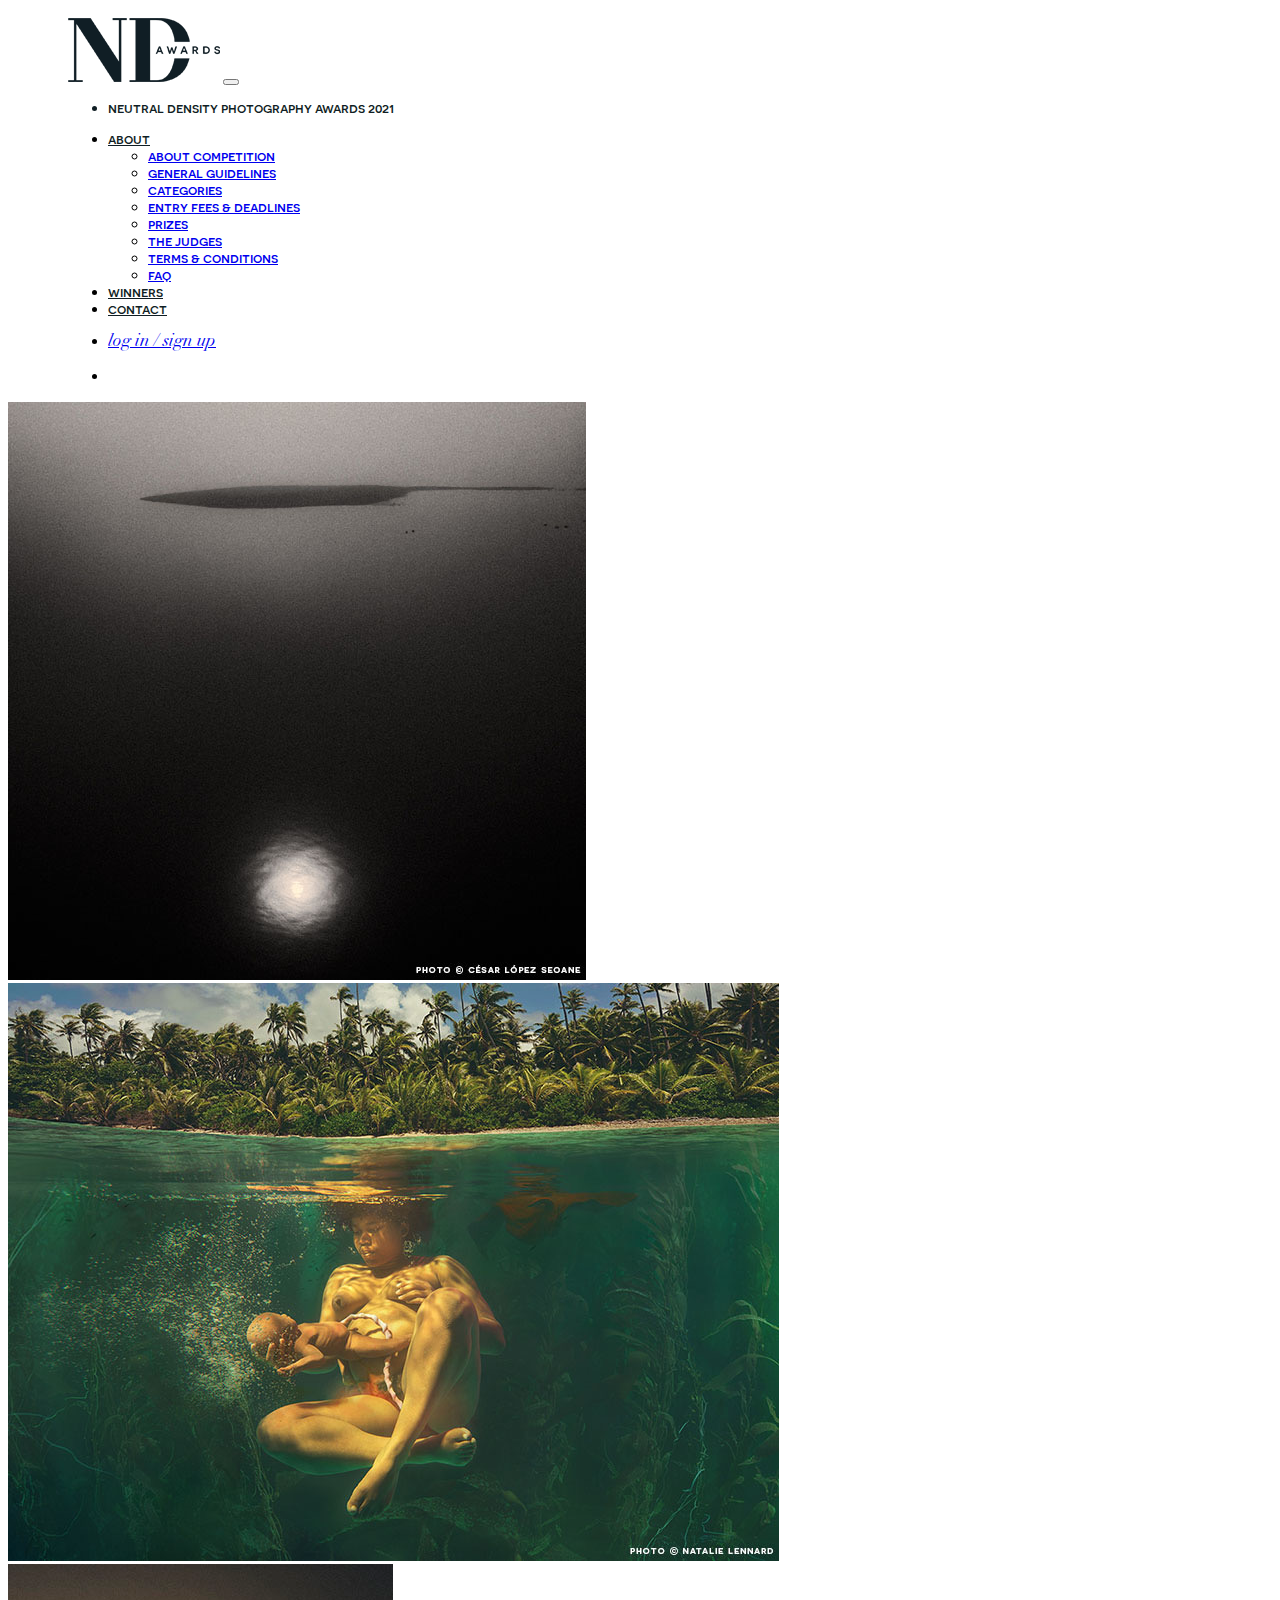
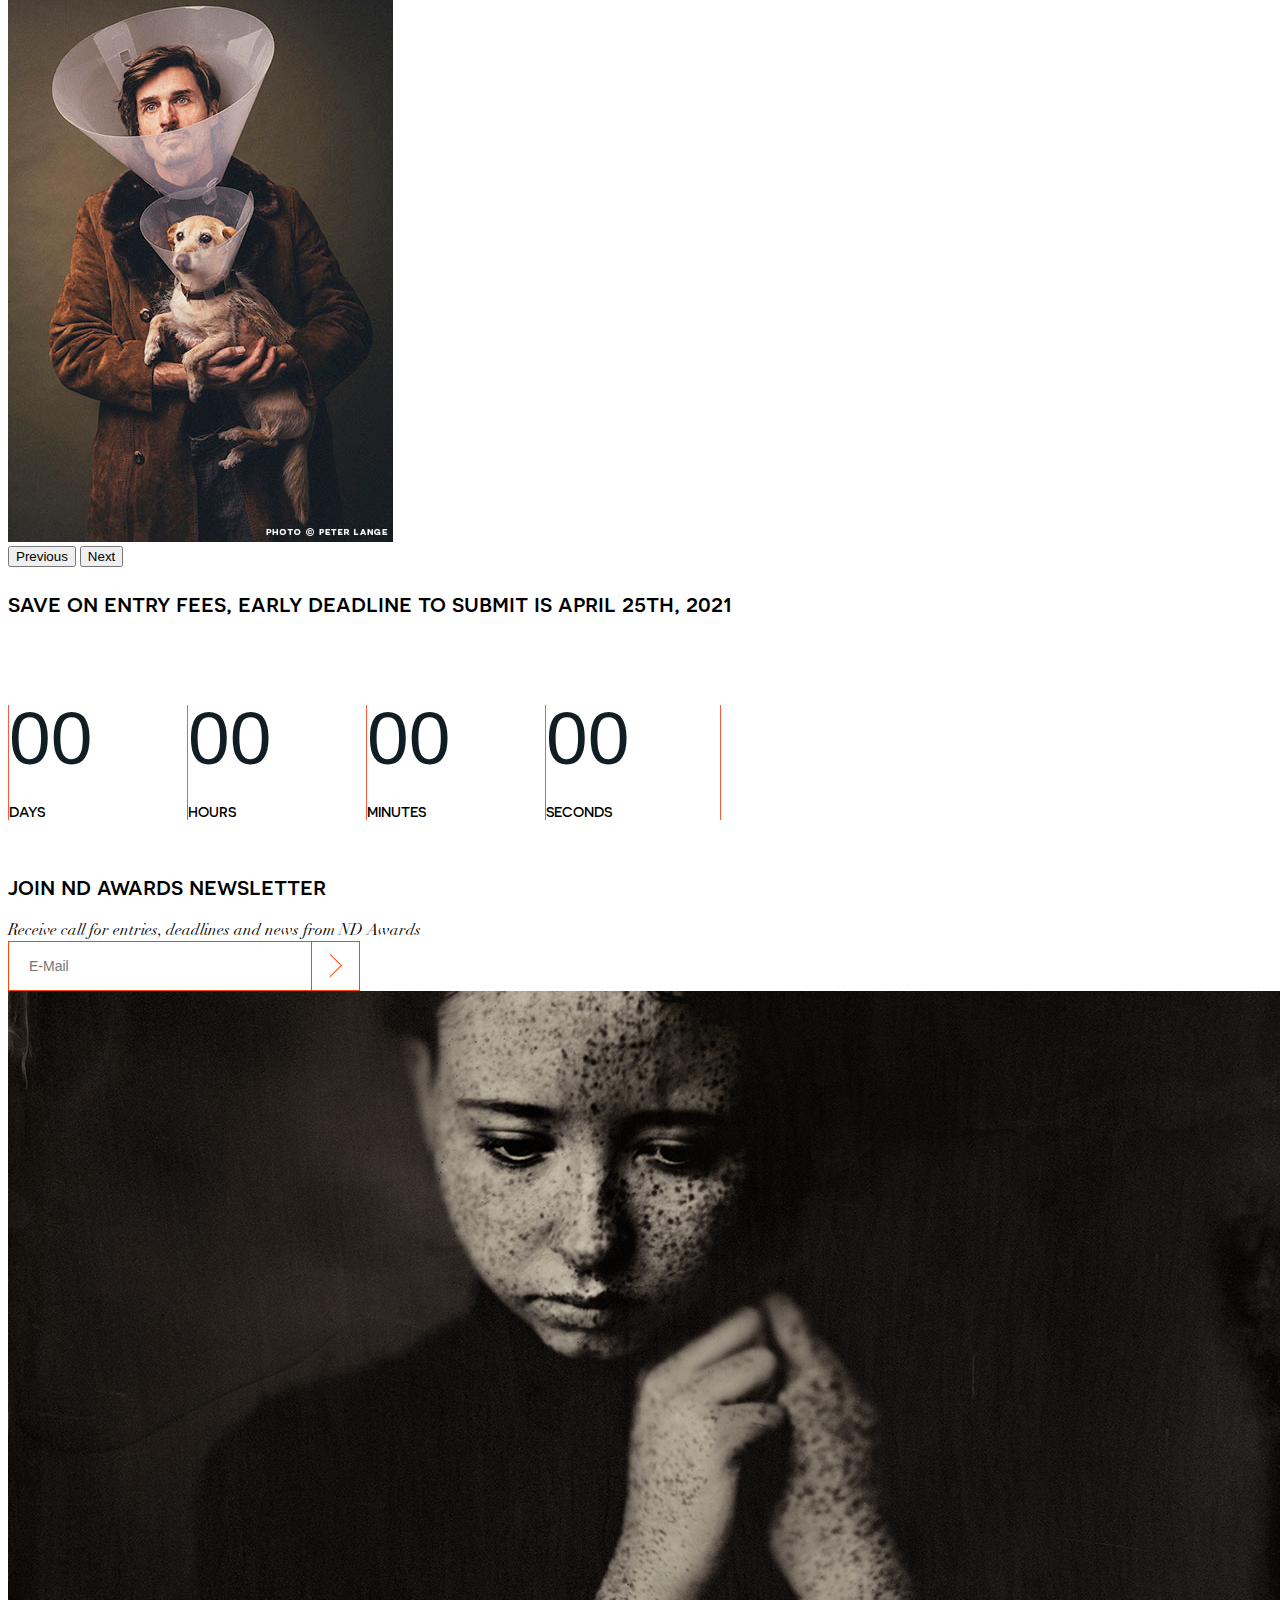
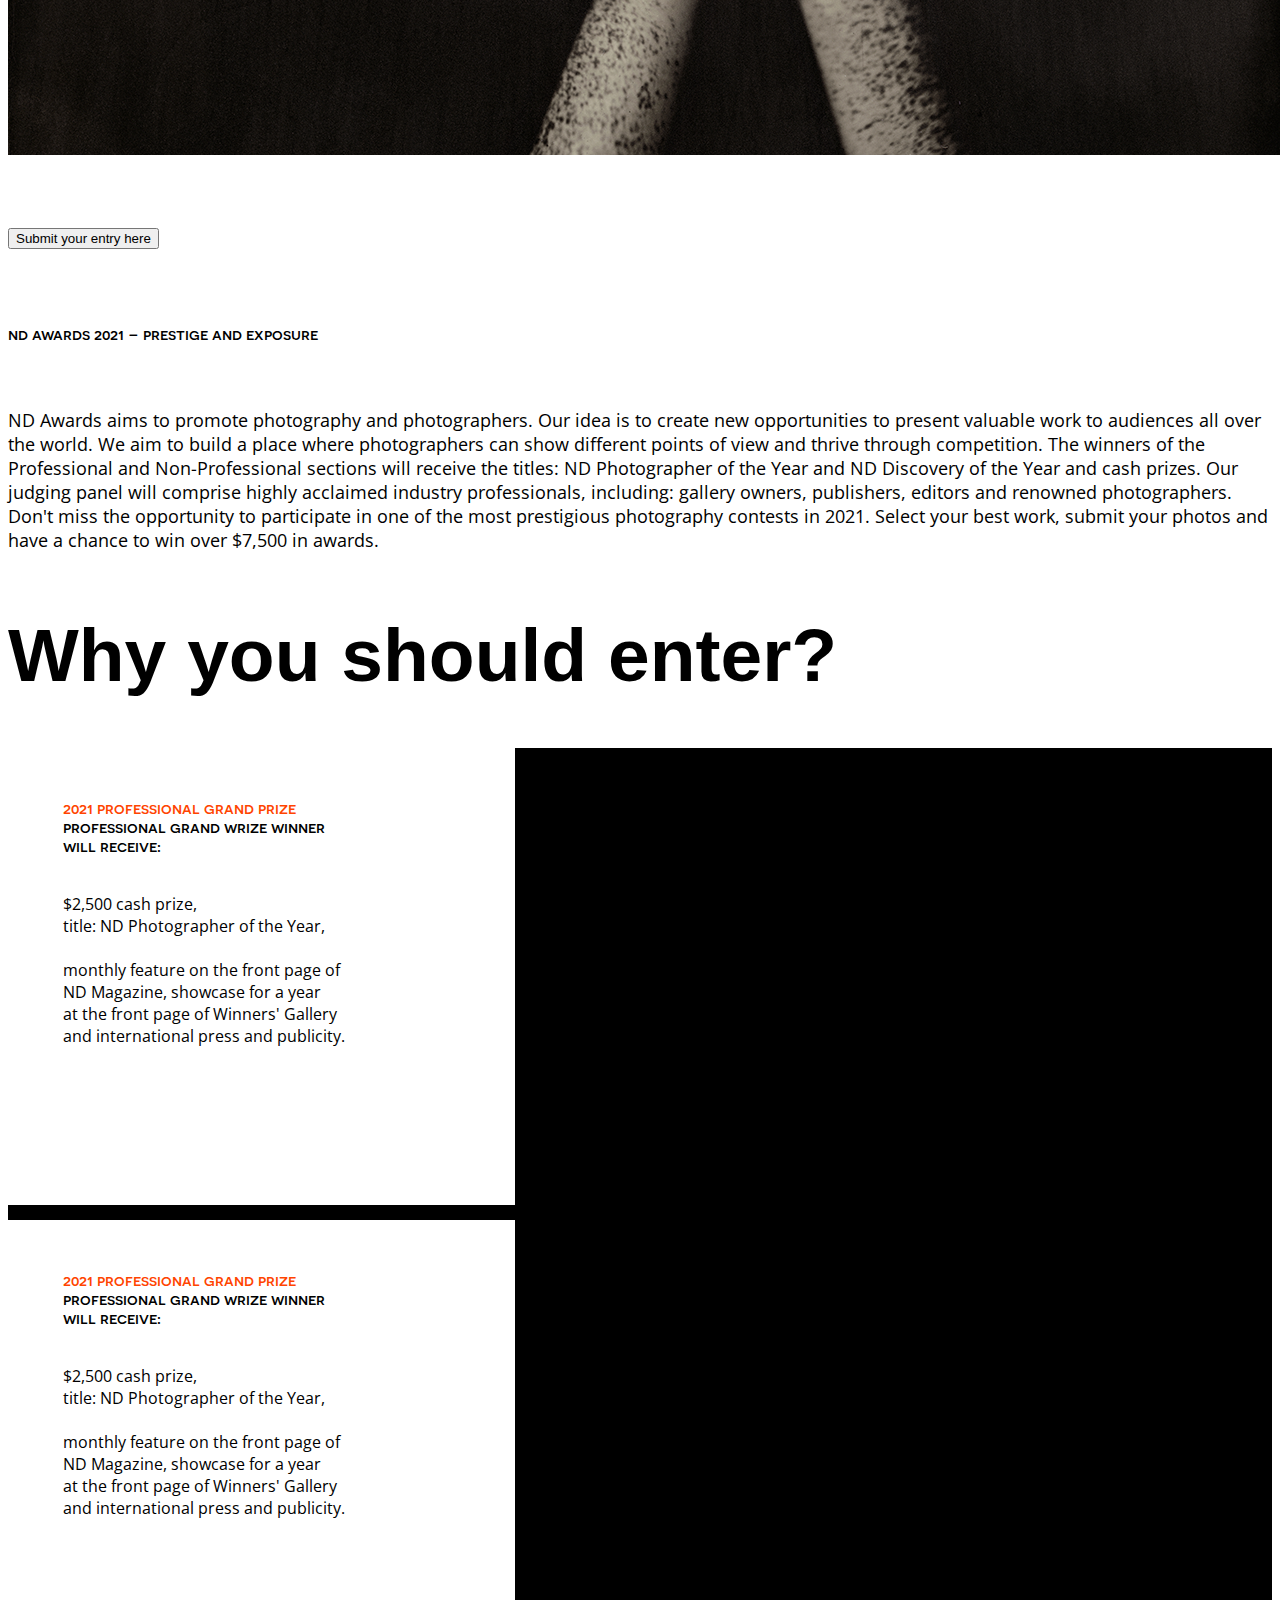
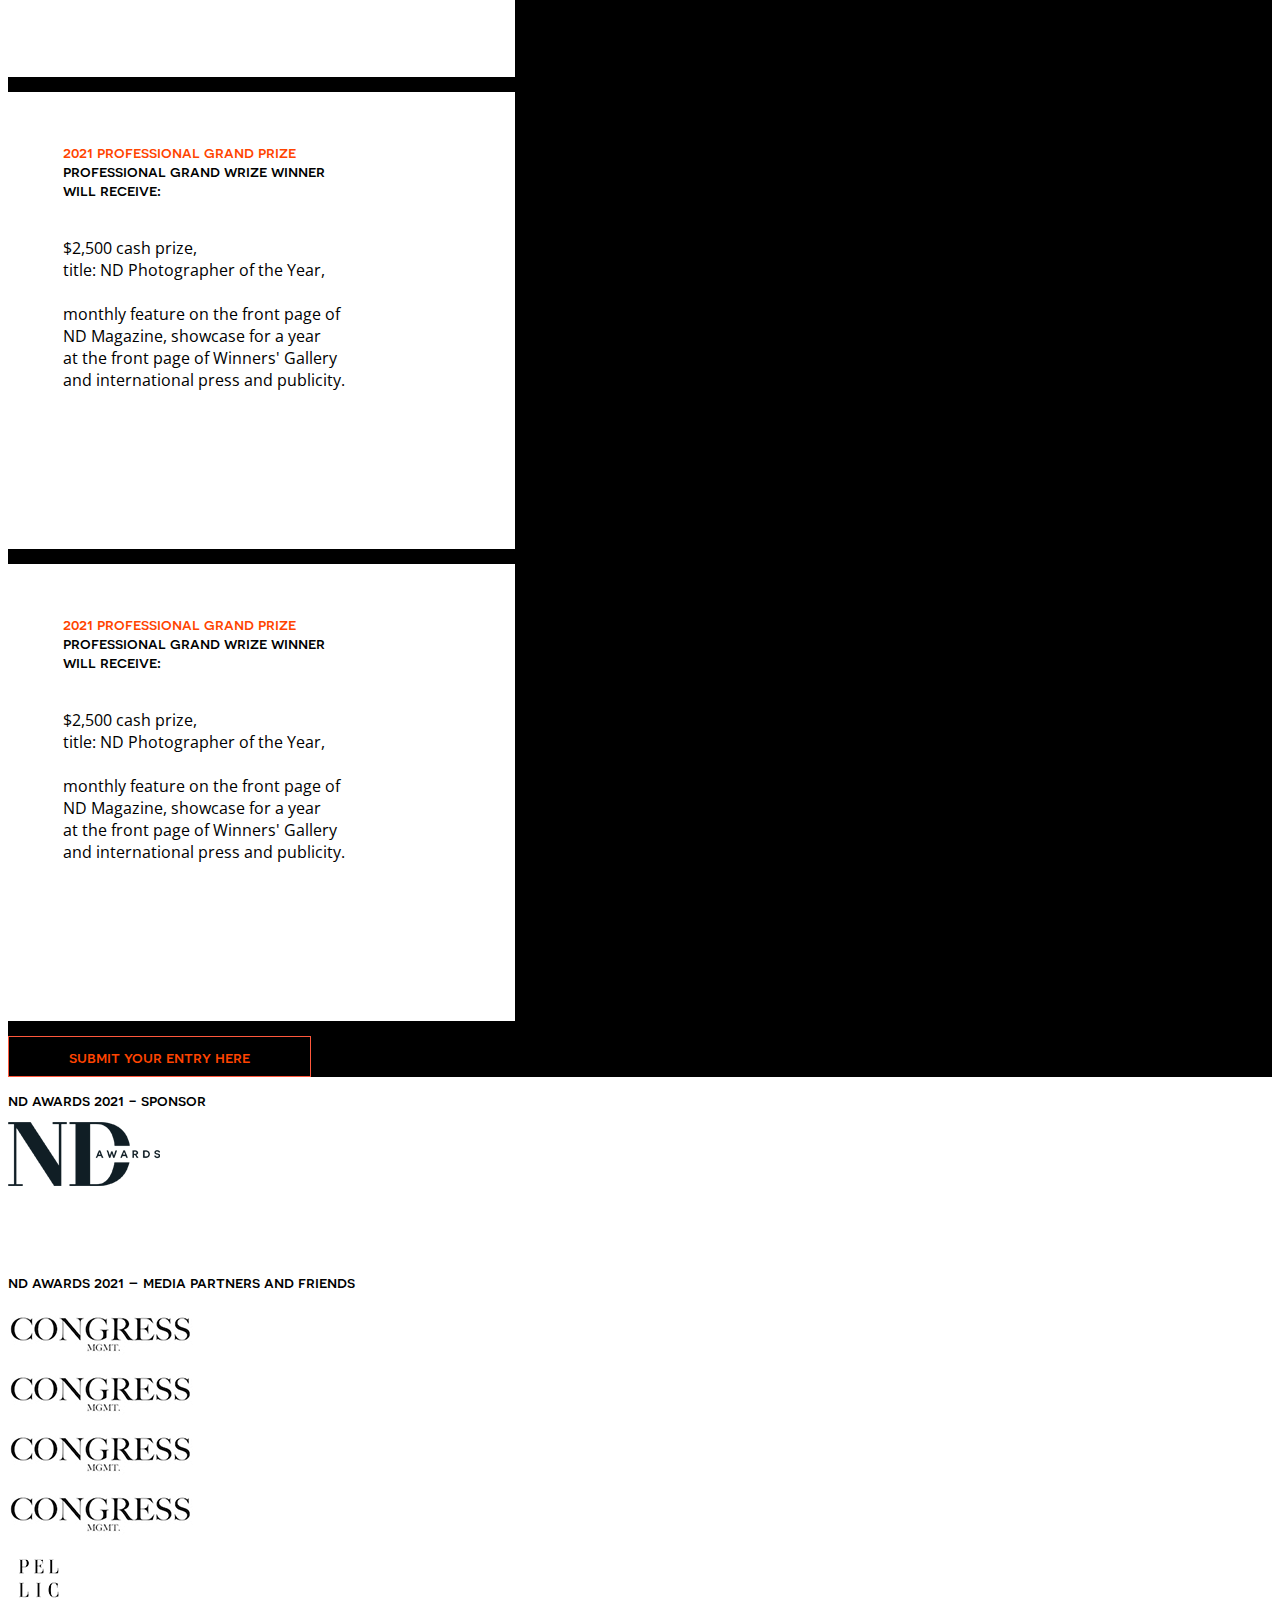
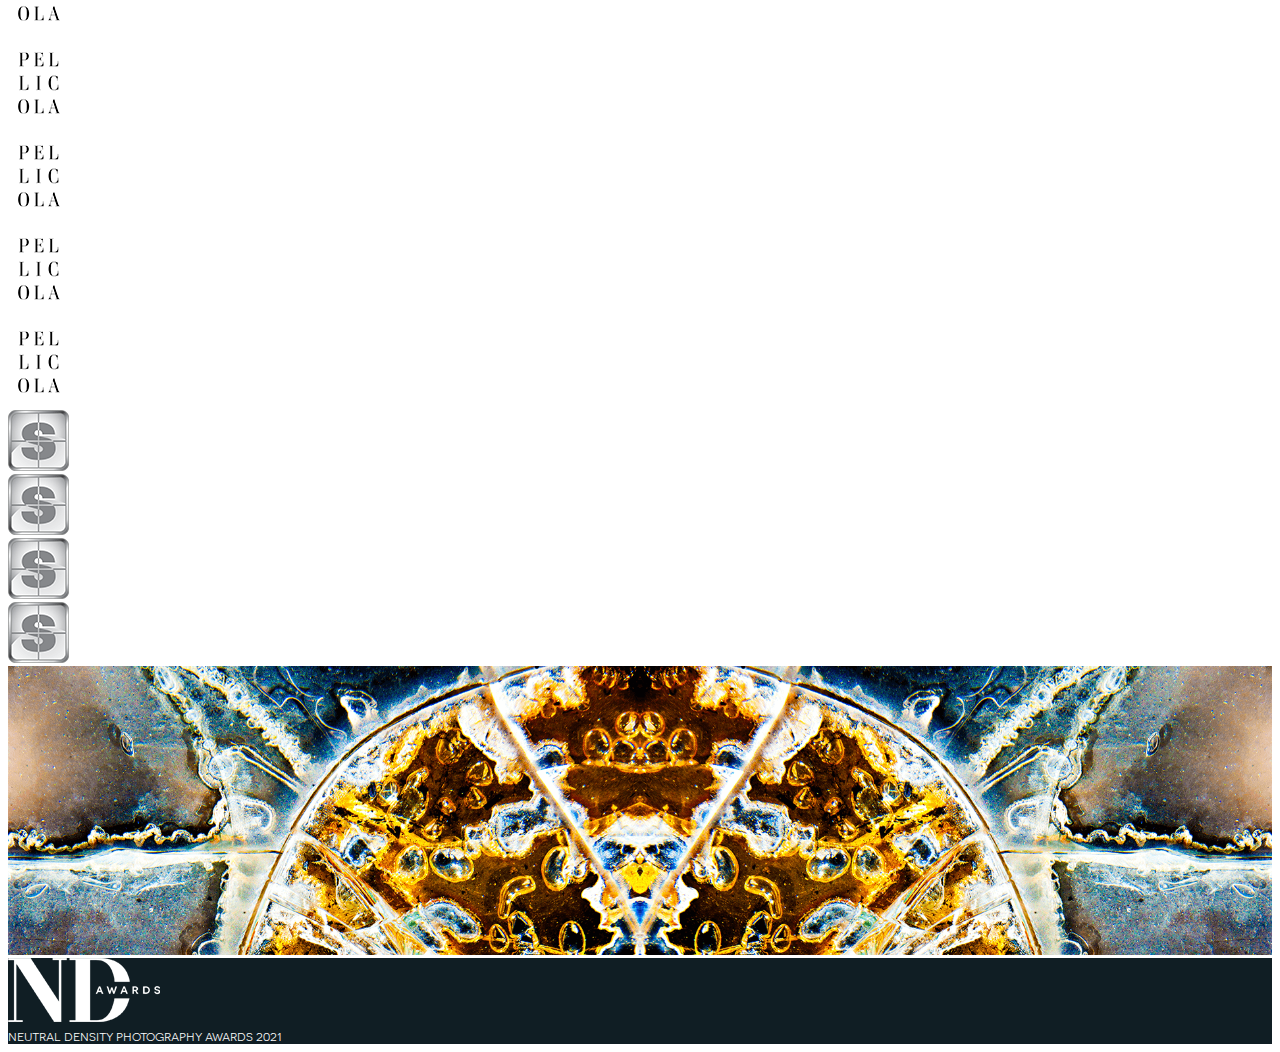
==== index.html @ 3952eda4 "deadlines in 1 days" ====
<!DOCTYPE html>
<html lang="en">
  <head>
    <meta charset="UTF-8" />
    <meta http-equiv="X-UA-Compatible" content="IE=edge" />
    <meta name="viewport" content="width=device-width, initial-scale=1.0" />
    <link
      rel="icon"
      href="./assets/favicon-32x32.png"
      type="image/gif"
      sizes="16x16"
    />
    <link
      href="https://fonts.googleapis.com/css?family=Open+Sans:300,300i,400,600,600i&display=swap"
      rel="stylesheet"
    />
    <link
      href="//db.onlinewebfonts.com/c/015ed00ca6e2a6c1a688b0dbc0dd37b9?family=GT+Sectra+Display+Bold"
      rel="stylesheet"
      type="text/css"
    />
    <link
      href="https://cdn.jsdelivr.net/npm/bootstrap@5.0.0-beta3/dist/css/bootstrap.min.css"
      rel="stylesheet"
      integrity="sha384-eOJMYsd53ii+scO/bJGFsiCZc+5NDVN2yr8+0RDqr0Ql0h+rP48ckxlpbzKgwra6"
      crossorigin="anonymous"
    />
    <link rel="stylesheet" href="./css/index.css" />
    <script
      src="https://cdn.jsdelivr.net/npm/bootstrap@5.0.0-beta3/dist/js/bootstrap.bundle.min.js"
      integrity="sha384-JEW9xMcG8R+pH31jmWH6WWP0WintQrMb4s7ZOdauHnUtxwoG2vI5DkLtS3qm9Ekf"
      crossorigin="anonymous"
    ></script>
    <script
      src="https://cdn.jsdelivr.net/npm/@popperjs/core@2.9.1/dist/umd/popper.min.js"
      integrity="sha384-SR1sx49pcuLnqZUnnPwx6FCym0wLsk5JZuNx2bPPENzswTNFaQU1RDvt3wT4gWFG"
      crossorigin="anonymous"
    ></script>
    <script
      src="https://cdn.jsdelivr.net/npm/bootstrap@5.0.0-beta3/dist/js/bootstrap.min.js"
      integrity="sha384-j0CNLUeiqtyaRmlzUHCPZ+Gy5fQu0dQ6eZ/xAww941Ai1SxSY+0EQqNXNE6DZiVc"
      crossorigin="anonymous"
    ></script>
    <script src="index.js"></script>
    <title>Photo Contest</title>
  </head>
  <body>
    <header class="container">
      <nav
        class="navbar navbar-expand-lg navbar-light bg-white"
        style="font-size: 14px"
      >
        <div class="container-fluid">
          <a class="navbar-brand" href="#"
            ><img src="./assets/logo (2).png" alt="logo"
          /></a>
          <button
            class="navbar-toggler"
            type="button"
            data-bs-toggle="collapse"
            data-bs-target="#navbarSupportedContent"
            aria-controls="navbarSupportedContent"
            aria-expanded="false"
            aria-label="Toggle navigation"
          >
            <span class="navbar-toggler-icon"></span>
          </button>
          <div
            class="collapse navbar-collapse justify-content-between text-uppercase"
            id="navbarSupportedContent"
          >
            <ul class="navbar-nav mb-2 mb-lg-0 fw-bold">
              <li class="nav-item mx-auto" style="color: #101e24">
                neutral density photography awards 2021
              </li>
            </ul>
            <ul class="navbar-nav fw-bolder">
              <li class="nav-item dropdown">
                <a
                  class="nav-link dropdown-toggle"
                  href="#"
                  id="navbarDropdown"
                  role="button"
                  data-bs-toggle="dropdown"
                  aria-expanded="false"
                  style="color: #101e24"
                >
                  about
                </a>
                <ul class="dropdown-menu" aria-labelledby="navbarDropdown">
                  <li>
                    <a class="dropdown-item" href="#" >about competition</a>
                  </li>
                  <li>
                    <a class="dropdown-item" href="#">general guidelines</a>
                  </li>
                  <li><a class="dropdown-item" href="#">categories</a></li>
                  <li>
                    <a class="dropdown-item" href="#">entry fees & deadlines</a>
                  </li>
                  <li><a class="dropdown-item" href="#">prizes</a></li>
                  <li><a class="dropdown-item" href="#">the judges</a></li>
                  <li>
                    <a class="dropdown-item" href="#">terms & conditions</a>
                  </li>
                  <li><a class="dropdown-item" href="#">faq</a></li>
                </ul>
              </li>
              <li class="nav-item">
                <a class="nav-link" href="#" style="color: #101e24">winners</a>
              </li>
              <li class="nav-item">
                <a class="nav-link" href="#" style="color: #101e24">contact</a>
              </li>
            </ul>
            <ul class="navbar-nav">
              <li class="nav-item">
                <a class="nav-link text-lowercase" href="#" style="font-family: didotltsd, sans-serif; font-size: 18px">log in / sign up</a>
              </li>
            </ul>
            <ul class="navbar-nav">
              <li class="nav-item">
                <a class="nav-link" href="#"><i></i></a>
                <a class="nav-link" href="#"><i></i></a>
              </li>
            </ul>
          </div>
        </div>
      </nav>
    </header>
    <div class="container">
      <div class="row">
        <div id="carousel" class="carousel slide" data-bs-ride="carousel">
          <div class="carousel-inner">
            <div class="carousel-item active">
              <picture>
                <img
                  src="./assets/nda_2021_slider_001.jpg"
                  class="d-block w-100 img-carousel"
                  alt="pic 1"
                />
              </picture>
            </div>
            <div class="carousel-item">
              <img
                src="./assets/nda_2021_slider_002.jpg"
                class="d-block w-100 img-carousel"
                alt="pic 2"
              />
            </div>
            <div class="carousel-item">
              <img
                src="./assets/nda_2021_slider_003.jpg"
                class="d-block w-100 img-carousel"
                alt="pic 3"
              />
            </div>
          </div>
          <button
            class="carousel-control-prev"
            type="button"
            data-bs-target="#carouselExampleControls"
            data-bs-slide="prev"
          >
            <span class="carousel-control-prev-icon" aria-hidden="true"></span>
            <span class="visually-hidden">Previous</span>
          </button>
          <button
            class="carousel-control-next"
            type="button"
            data-bs-target="#carouselExampleControls"
            data-bs-slide="next"
          >
            <span class="carousel-control-next-icon" aria-hidden="true"></span>
            <span class="visually-hidden">Next</span>
          </button>
        </div>
      </div>
      <!-- Tab có chữ và đồng hồ đếm ngược -->
      <div class="row text-center mt-5 text-uppercase">
        <div class="container" id="timer" data-to-start="899582">
          <div class="page">
            <h2 class="">
              save on entry fees, early deadline to submit is april 25th,
              2021<br />
            </h2>
            <br />
            <div class="items">
              <div class="item-time days">
                <span class="value">00</span><br />
                <span class="label">DAYS</span>
              </div>
              <div class="item-time hours">
                <span class="value">00</span><br />
                <span class="label">HOURS</span>
              </div>
              <div class="item-time minutes">
                <span class="value">00</span><br />
                <span class="label">MINUTES</span>
              </div>
              <div class="item-time seconds">
                <span class="value">00</span><br />
                <span class="label">SECONDS</span>
              </div>
            </div>
          </div>
        </div>
      </div>
      <div class="row mt-5 text-center">
        <h2 class="text-uppercase">join nd awards newsletter</h2>
        <span style="font-family: didotltsd, sans-serif"
          >Receive call for entries, deadlines and news from ND Awards</span
        >
        <form action="" class="my-5">
          <input class="email-box" type="text" placeholder="E-Mail" />
          <input class="email-submit" type="submit" value="Submit" />
        </form>
      </div>
      <div class="row">
        <div class="page">
          <img
            class="mw-100"
            src="./assets/annual-contest-2.png"
            alt="annual picture"
          />
          <div class="content">
            <h2>annual photography contest</h2>
            <button>Submit your entry here</button>
          </div>
        </div>
      </div>
      <div class="row text-center" style="margin-top: 75px">
        <h2
          class="text-uppercase fw-bolder"
          style="font-size: 1rem; margin-bottom: 65px"
        >
          nd awards 2021 – prestige and exposure
        </h2>
        <span
          class="fw-lighter"
          style="font-family: Open Sans, sans-serif; font-size: 18px"
          >ND Awards aims to promote photography and photographers. Our idea is
          to create new opportunities to present valuable work to audiences all
          over the world. We aim to build a place where photographers can show
          different points of view and thrive through competition. The winners
          of the Professional and Non-Professional sections will receive the
          titles: ND Photographer of the Year and ND Discovery of the Year and
          cash prizes. Our judging panel will comprise highly acclaimed industry
          professionals, including: gallery owners, publishers, editors and
          renowned photographers. Don't miss the opportunity to participate in
          one of the most prestigious photography contests in 2021. Select your
          best work, submit your photos and have a chance to win over $7,500 in
          awards.</span
        >
      </div>
      <div class="row text-center" style="margin-top: 60px">
        <h2
          style="
            margin: 50px 0;
            font-size: 75px;
            font-family: GT Sectra Display Bold, sans-serif;
          "
        >
          Why you should enter?
        </h2>
        <div class="container4Item position-relative top-5">
          <div class="row">
            <div class="col-sm-6">
              <div class="item">
                <span class="year-text">2021 professional grand prize</span
                ><br />
                <span class="fw-bold"
                  >professional grand wrize winner<br />will receive:</span
                ><br />
                <br />
                <br />
                <div class="description">
                  $2,500 cash prize,<br />
                  title: ND Photographer of the Year,<br />
                  <br />
                  monthly feature on the front page of<br />
                  ND Magazine, showcase for a year<br />
                  at the front page of Winners' Gallery<br />
                  and international press and publicity.
                </div>
              </div>
            </div>
            <div class="col-sm-6">
              <div class="item">
                <span class="year-text">2021 professional grand prize</span
                ><br />
                <span class="fw-bold"
                  >professional grand wrize winner<br />will receive:</span
                ><br />
                <br />
                <br />
                <div class="description">
                  $2,500 cash prize,<br />
                  title: ND Photographer of the Year,<br />
                  <br />
                  monthly feature on the front page of<br />
                  ND Magazine, showcase for a year<br />
                  at the front page of Winners' Gallery<br />
                  and international press and publicity.
                </div>
              </div>
            </div>
          </div>
          <div class="row">
            <div class="col-sm-6">
              <div class="item">
                <span class="year-text">2021 professional grand prize</span
                ><br />
                <span class="fw-bold"
                  >professional grand wrize winner<br />will receive:</span
                ><br />
                <br />
                <br />
                <div class="description">
                  $2,500 cash prize,<br />
                  title: ND Photographer of the Year,<br />
                  <br />
                  monthly feature on the front page of<br />
                  ND Magazine, showcase for a year<br />
                  at the front page of Winners' Gallery<br />
                  and international press and publicity.
                </div>
              </div>
            </div>
            <div class="col-sm-6">
              <div class="item">
                <span class="year-text">2021 professional grand prize</span
                ><br />
                <span class="fw-bold"
                  >professional grand wrize winner<br />will receive:</span
                ><br />
                <br />
                <br />
                <div class="description">
                  $2,500 cash prize,<br />
                  title: ND Photographer of the Year,<br />
                  <br />
                  monthly feature on the front page of<br />
                  ND Magazine, showcase for a year<br />
                  at the front page of Winners' Gallery<br />
                  and international press and publicity.
                </div>
              </div>
            </div>
          </div>
          <a class="button" href="#">submit your entry here</a>
        </div>
      </div>
      <div class="row mt-5">
        <h2 class="mb-5" style="font-size: 1rem;">nd awards 2021 - sponsor</h2>
        <a href="index.html"><img class="img-responsive sponsor" src="./assets/logo (2).png" alt="logo"/></a>
        <h2 class="mb-5" style="font-size: 1rem;">nd awards 2021 – media partners and friends</h2>
        <div class="row">
          <div class="col"><img src="./assets/CongressMgmt.png" alt="" /></div>
          <div class="col"><img src="./assets/CongressMgmt.png" alt="" /></div>
          <div class="col"><img src="./assets/CongressMgmt.png" alt="" /></div>
          <div class="col"><img src="./assets/CongressMgmt.png" alt="" /></div>
        </div>
        <div class="row mt-4">
          <div class="col"><img src="./assets/media-pellicola.png" alt="" /></div>
          <div class="col"><img src="./assets/media-pellicola.png" alt="" /></div>
          <div class="col"><img src="./assets/media-pellicola.png" alt="" /></div>
          <div class="col"><img src="./assets/media-pellicola.png" alt="" /></div>
          <div class="col"><img src="./assets/media-pellicola.png" alt="" /></div>
        </div>
        <div class="row mt-4">
          <div class="col"><img src="./assets/silvershotz.png" alt="" /></div>
          <div class="col"><img src="./assets/silvershotz.png" alt="" /></div>
          <div class="col"><img src="./assets/silvershotz.png" alt="" /></div>
          <div class="col"><img src="./assets/silvershotz.png" alt="" /></div>
        </div>
      </div>
    </div>
    <div class="container-fluid p-0 mt-5">
      <img class="img-responsive" src="../assets/pete_mccutchen_awarded_entry_1920.png" alt="footer img" style="max-width: 100%; height: auto">
    </div>
    <footer class="container-fluid p-0 container-footer">
      <div class="container container-content text-uppercase">
        <div class="col-sm-6">
          <div class="row">
            <div class="col-sm-6">
              <a href="index.html"><img src="./assets/logo-white.png" alt="logo"></a>
            </div>
            <div class="col-sm-6">
              <a href="#">neutral density photography awards 2021</a>
            </div>
          </div>
        </div>
        <div class="col-sm-6">
          
        </div>
      </div>
    </footer>
  </body>
</html>
---- css/index.css ----
@font-face {
    font-family: Novecentosanswide-Medium;
    src: url(../fonts/Novecentosanswide-Medium.otf);
}
@font-face {
    font-family: Novecentosanswide-Book;
    src: url(../fonts/Novecentosanswide-Book.otf);
}
@font-face {
    font-family: didotltsd;
    src: url(../fonts/DidotLTStd-Italic.otf);
}
@media screen and (max-width: 349px) {
    #timer .items .item-time { width: 65px; }
    #timer .items .item-time .value { font-size: 32px; margin-bottom: 10px; }
    #timer .items .item-time .label { font-size: 11px; }
}
@media screen and (max-width: 470px) {
    #timer .items .item-time { width: 70px; }
    #timer .items .item-time .value { font-size: 35px; margin-bottom: 10px; }
    #timer .items .item-time .label { font-size: 12px; }
}
@media screen and (max-width: 770px) {
    #timer .items .item-time { width: 100px; }
    #timer .items .item .value { font-size: 45px; }
}
body {
    font-family: 'Novecentosanswide-Medium', sans-serif;
}
nav {
    padding: 0 10px;
    margin: 18px 50px;
}
.img-carousel {
    max-height: 580px;
}
.items {
    margin: 50px 0;
    word-spacing: 0;
}
.items .item-time {
    display: inline-block;
    border-left: 1px solid #ff583c;
    width: 174px;
}
.items .item-time:last-child {
    border-right: 1px solid #ff583c;
}
.items .item-time .value {
    font-size: 75px;
    color: #101e24;
    margin-top: -10px;
    display: inline-block;
    margin-bottom: 20px;
    font-family: Gt Sectra Display Bold, sans-serif;
}
.items .item-time .label {
    font-size: 14px;
    display: inline-block;
}
.email-box {
    display: inline-block;
    margin: 0;
    width: 304px;
    height: 50px;
    box-sizing: border-box;
    border: 1px solid #ff4400;
    padding-left: 20px;
    padding-right: 20px;
    font-size: 14px;
    vertical-align: bottom;
}
.email-submit {
    display: inline-block;
    margin: 0 0 0 -5px;
    width: 49px;
    height: 50px;
    box-sizing: border-box;
    border: 1px solid #ff4400;
    border-left: none;
    text-indent: -9999px;
    background: url(../assets/newsletter_submit.png) center no-repeat;
}
.email-submit:hover {
    background-color: #ff4400;
    cursor: pointer;
    background-image: url(../assets/newsletter_submit_active.png);
}
content {
    position: absolute;
    width: 100%;
    text-align: center;
    top: 38%;
    left: 0;
}
.content > h2 {
    color: white;
}
.item {
    display: inline-block;
    width: 507px;
    height: 457px;
    box-sizing: border-box;
    vertical-align: top;
    background: #ffffff;
    padding: 50px 55px;
    text-align: left;
    margin-bottom: 15px;
    word-spacing: normal;
}
.container4Item {
    background-color: black;
}
.year-text {
    color: #ff4400
}
.description {
    font-family: Open Sans, sans-serif;
}
a.button {
    border: 1px solid #ff583c;
    font-size: 16px;
    color: #ff4400;
    text-decoration: none;
    box-sizing: border-box;
    padding: 10px 60px;
    display: inline-block;
}
a.button:hover {
    color: white;
    background-color: #ff4400;
}
.sponsor {
    max-width: 210px;
    max-height: 120px;
    margin-bottom: 70px;
}
.img-above-footer {
    background: url(../assets/pete_mccutchen_awarded_entry_1920.png) center no-repeat;
    max-height: 436px;
}
.container-footer {
    background: #101e24;
    max-width: 100%;
    height: auto;
}
.container-footer a {
    font-size: 14px;
    color: white;
    text-decoration: none;
    font-family: Novecentosanswide-Book;
}
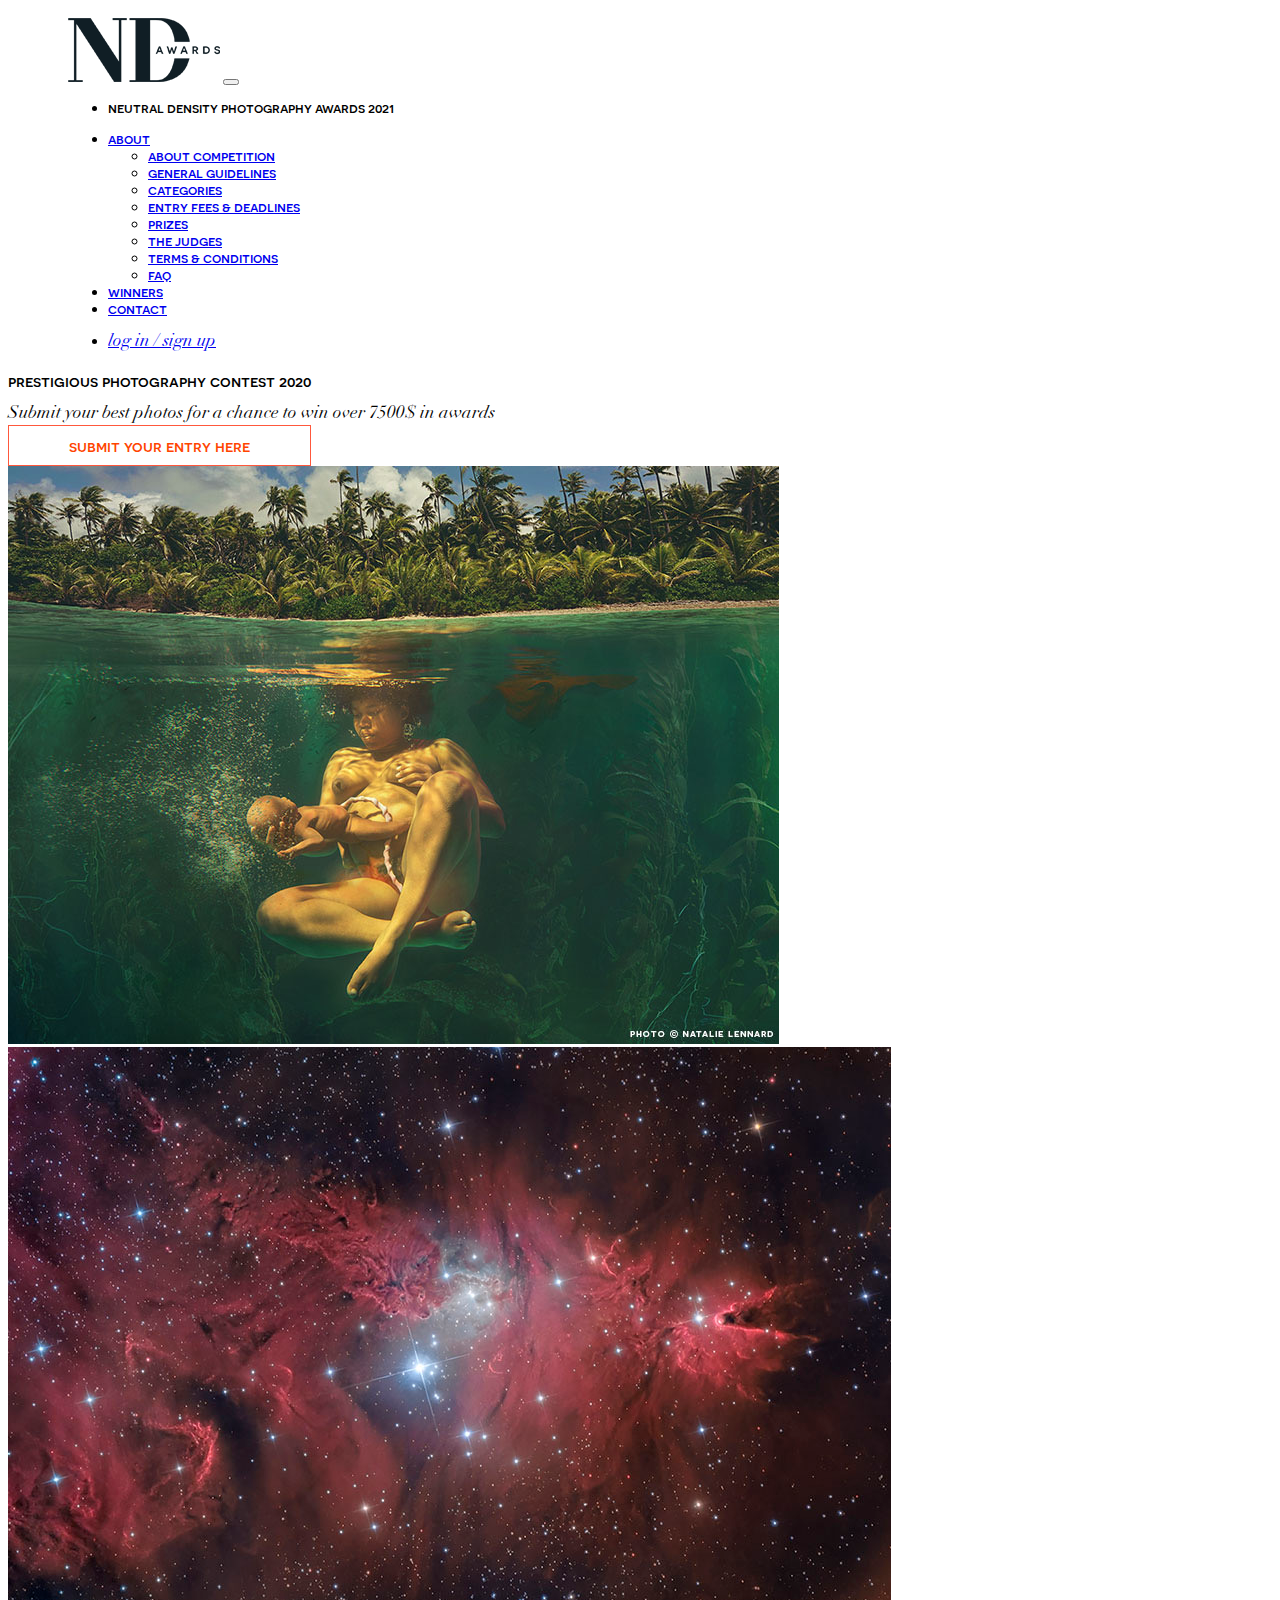
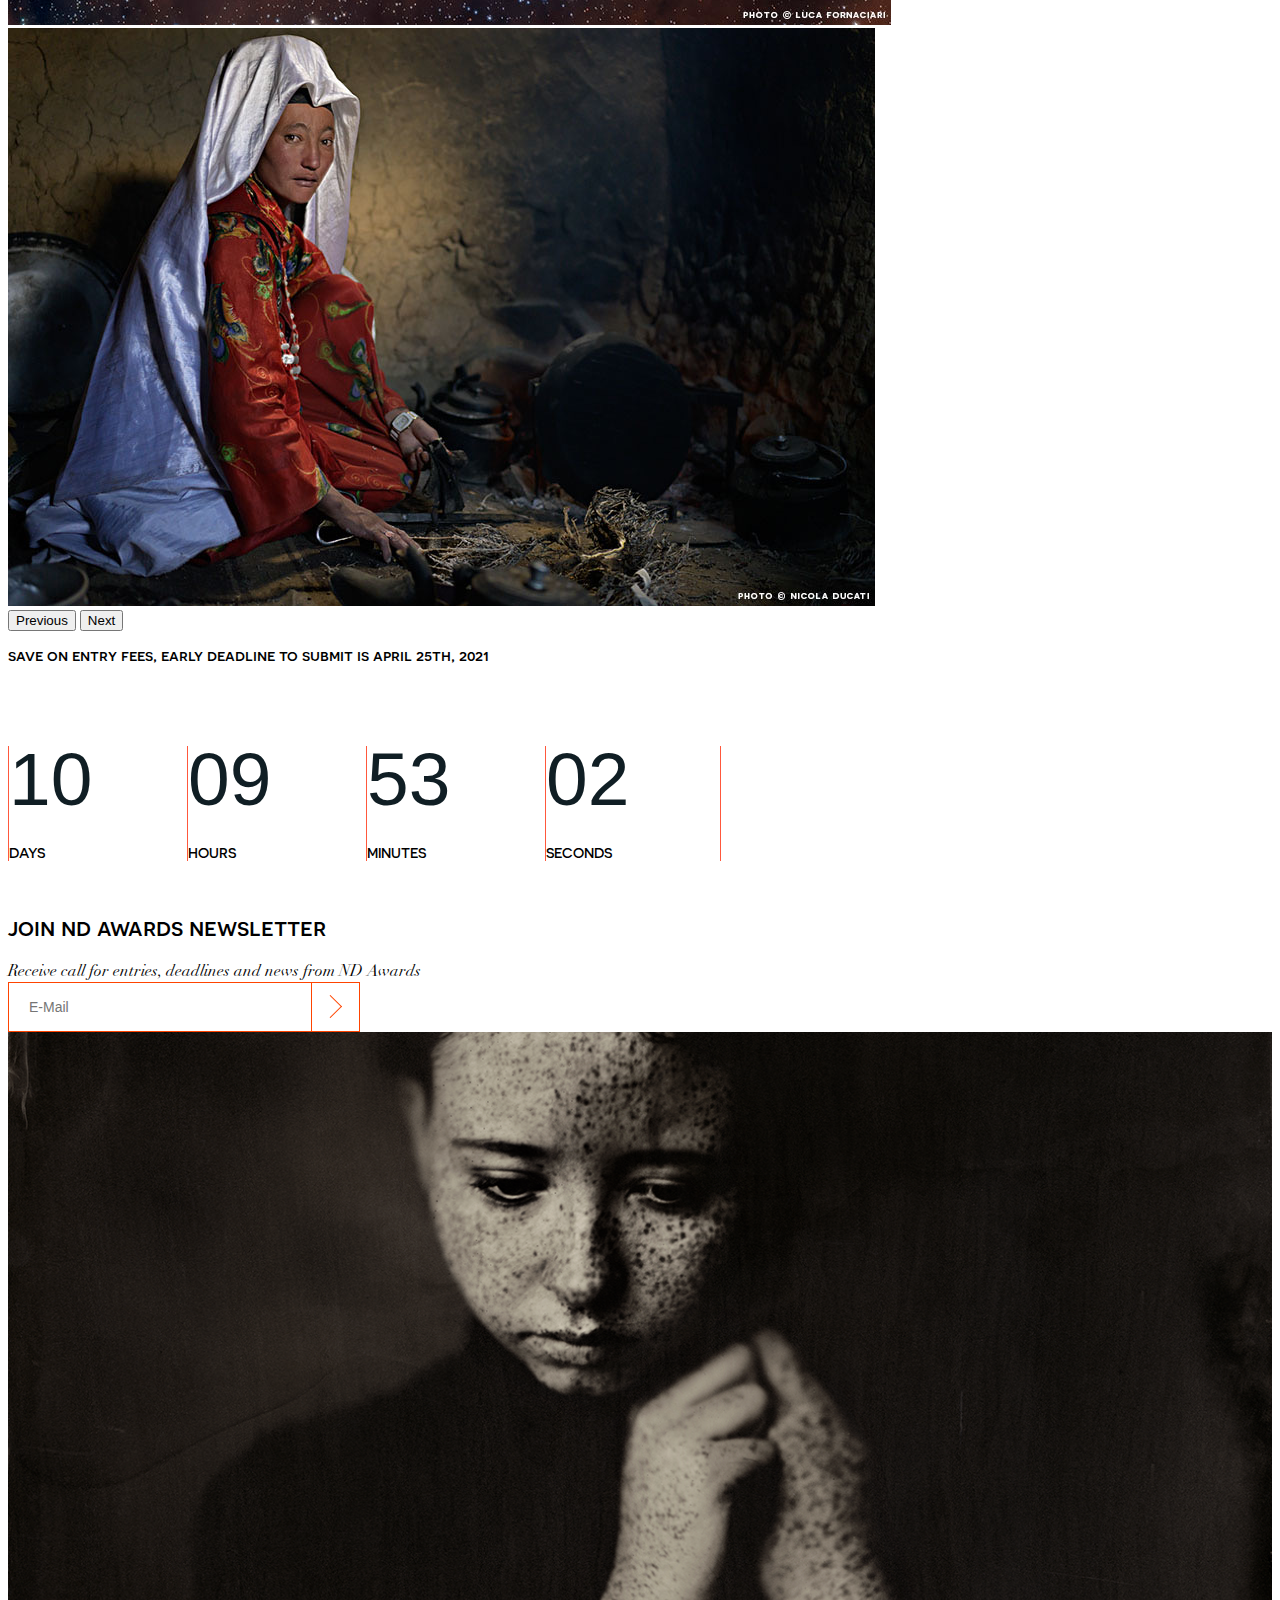
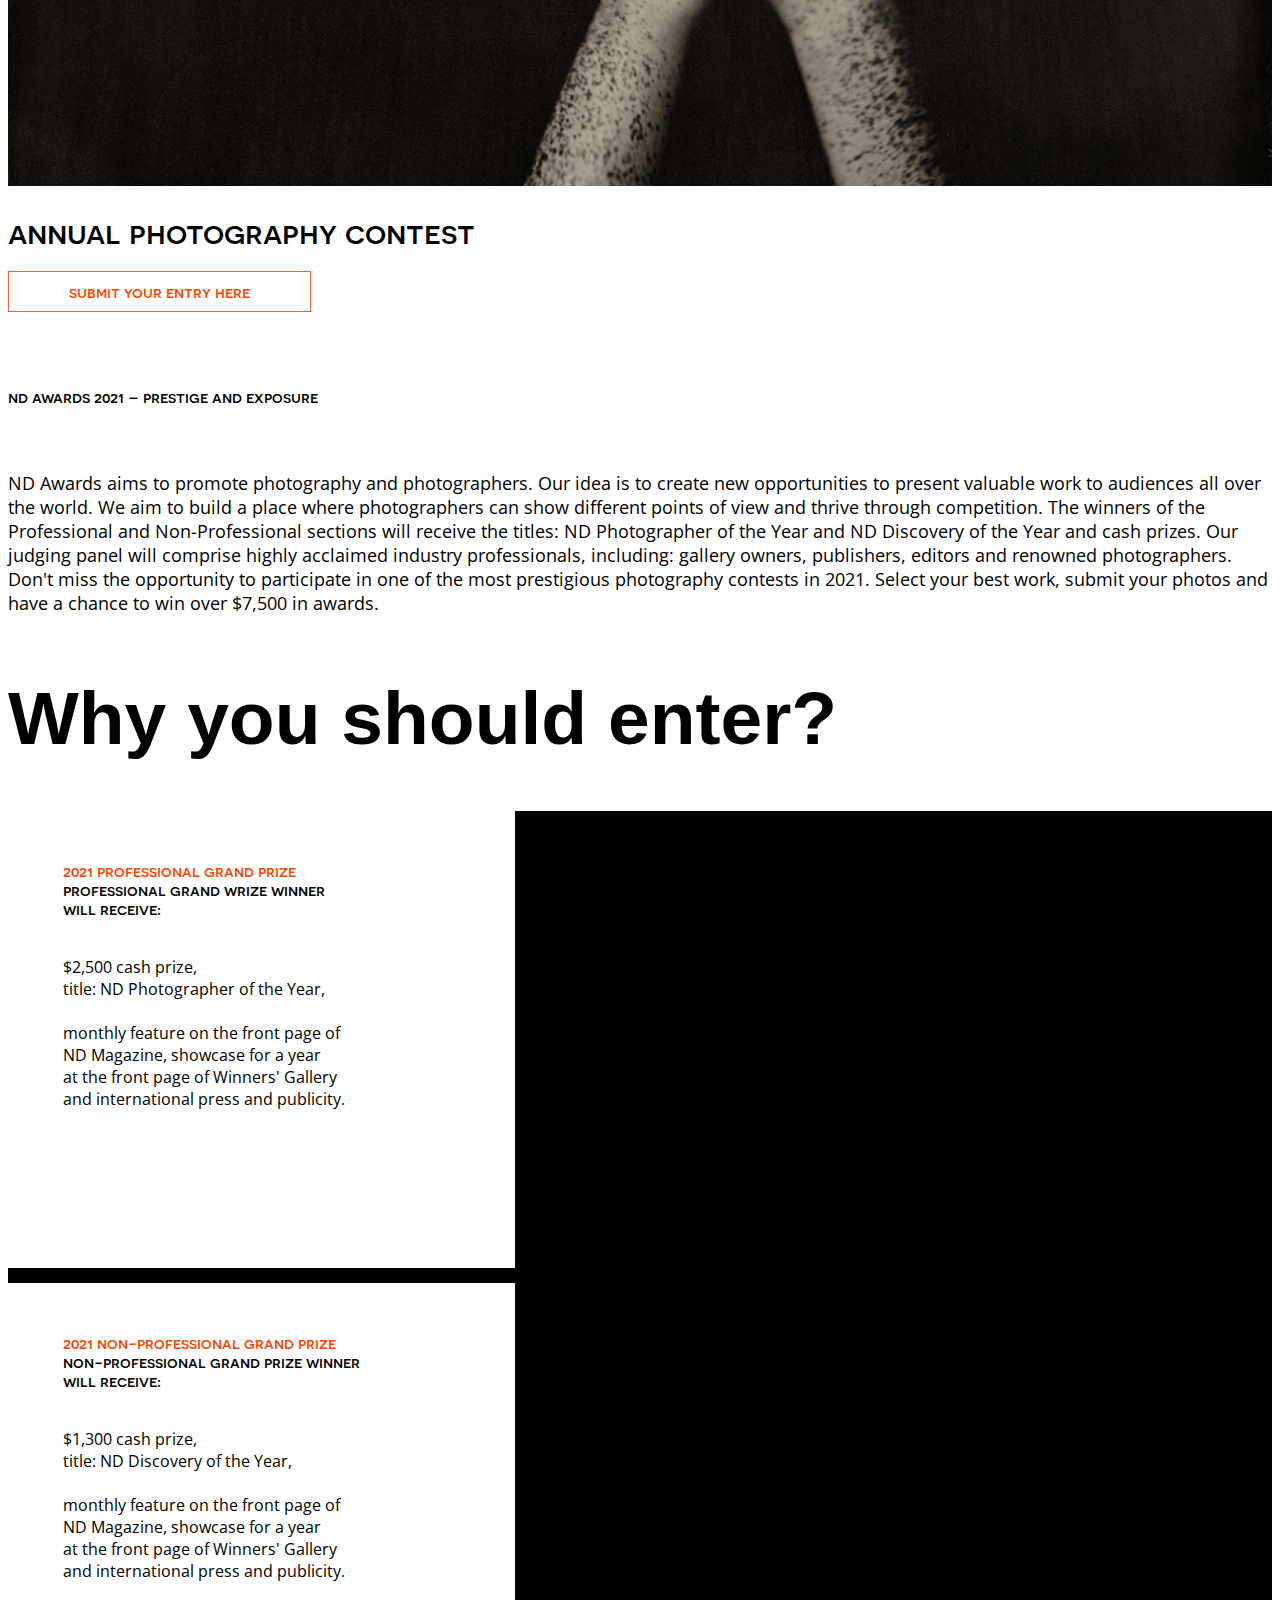
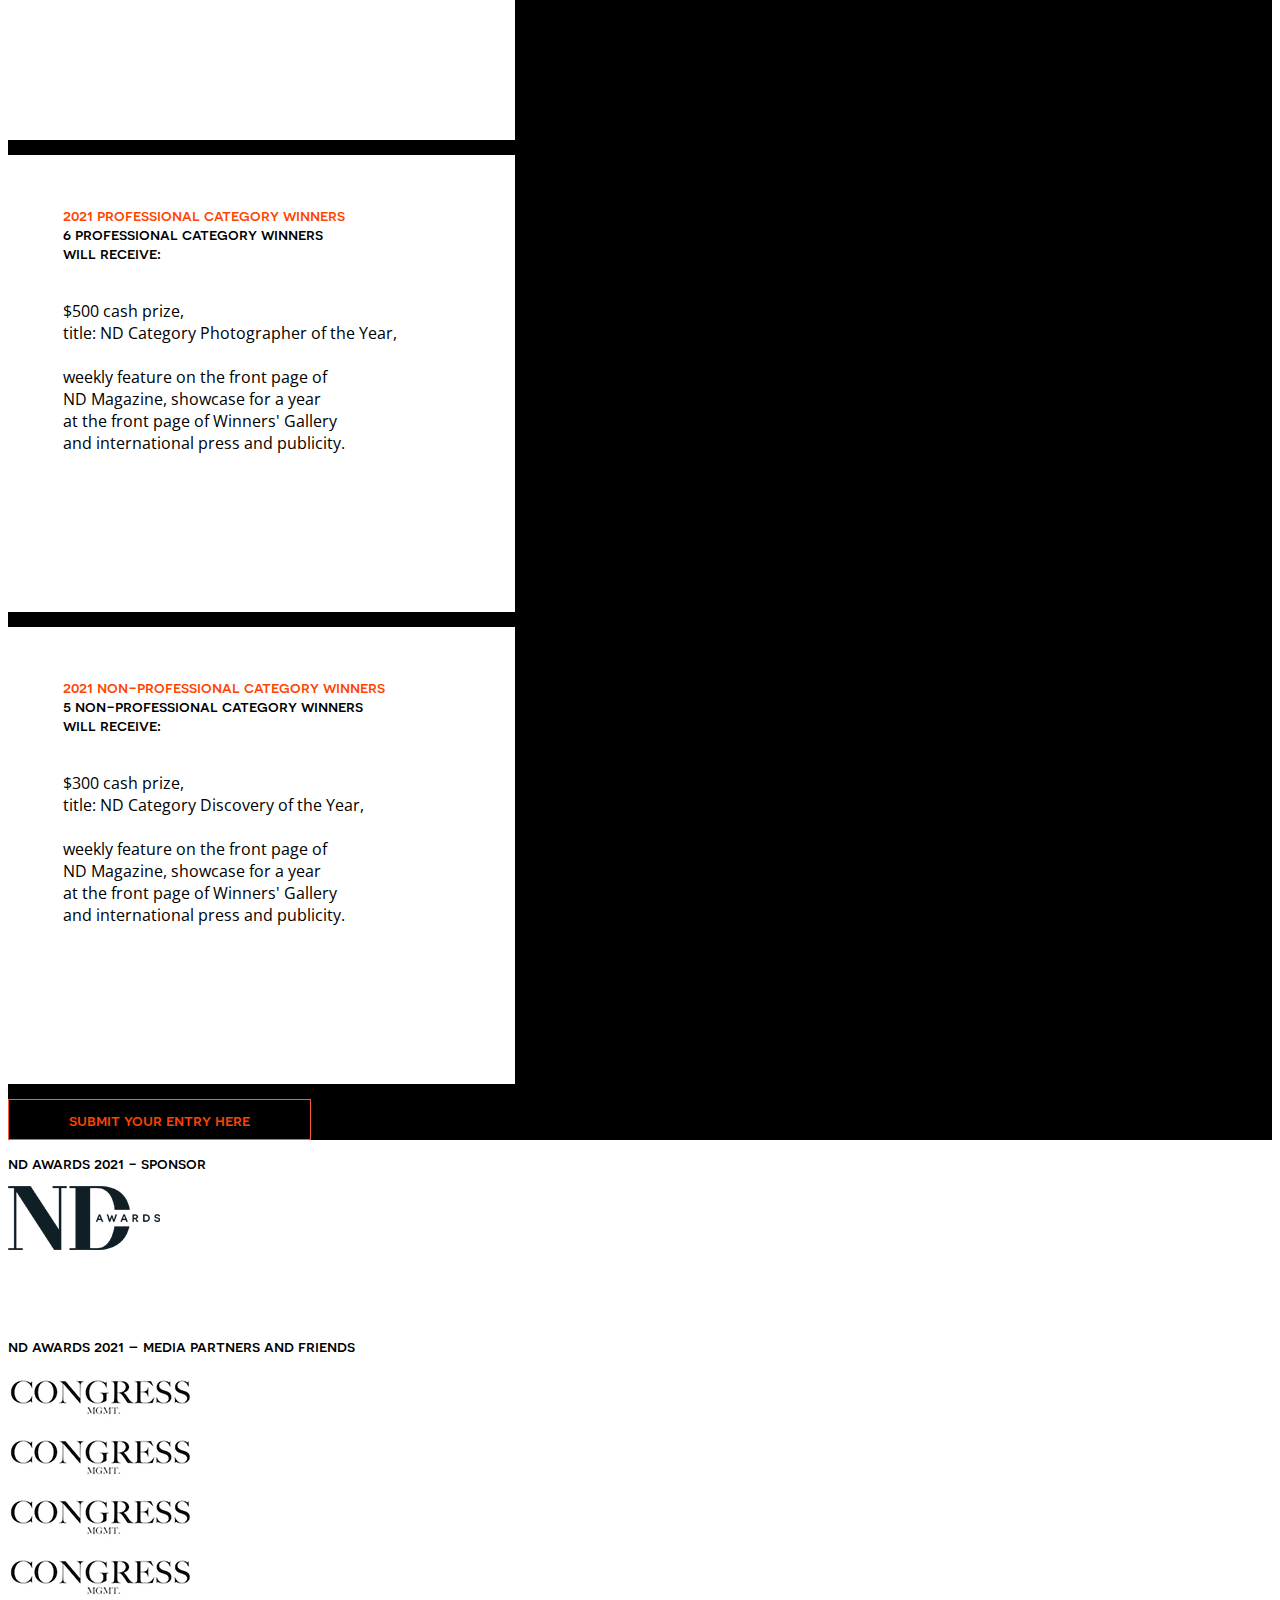
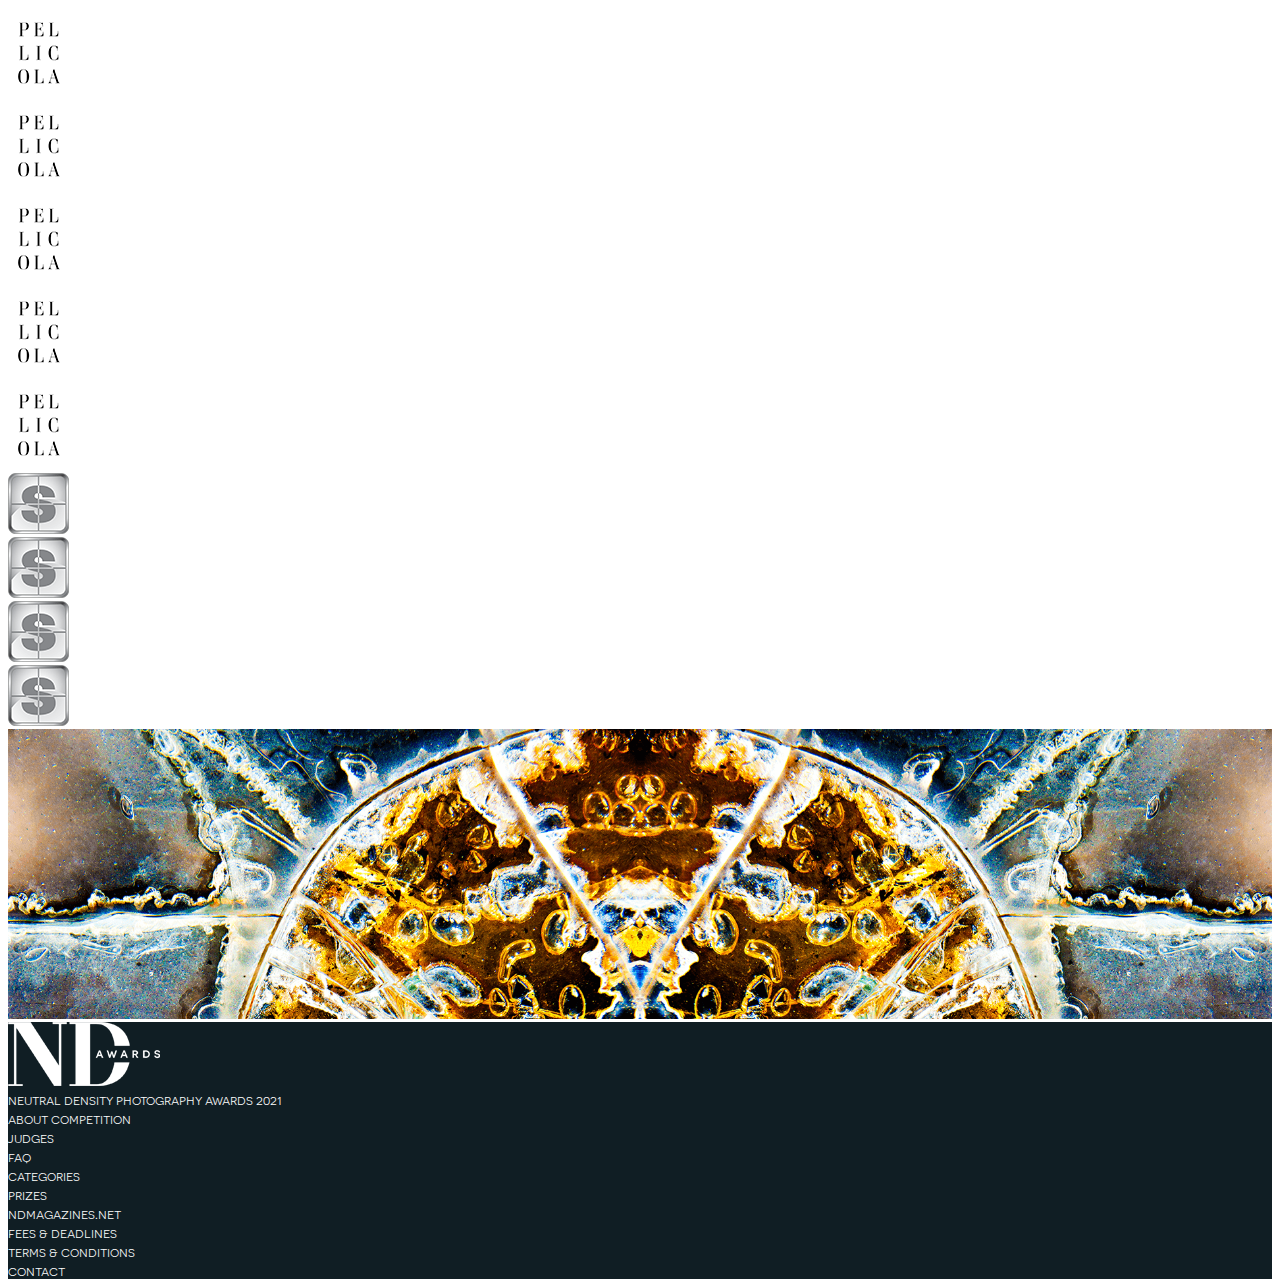
==== commit 1d0d7c15: "update" ====
--- a/index.html
+++ b/index.html
@@ -27,21 +27,16 @@
     />
     <link rel="stylesheet" href="./css/index.css" />
     <script
+      src="https://cdnjs.cloudflare.com/ajax/libs/jquery/3.6.0/jquery.min.js"
+      integrity="sha512-894YE6QWD5I59HgZOGReFYm4dnWc1Qt5NtvYSaNcOP+u1T9qYdvdihz0PPSiiqn/+/3e7Jo4EaG7TubfWGUrMQ=="
+      crossorigin="anonymous"
+    ></script>
+    <script src="./index.js"></script>
+    <script
       src="https://cdn.jsdelivr.net/npm/bootstrap@5.0.0-beta3/dist/js/bootstrap.bundle.min.js"
       integrity="sha384-JEW9xMcG8R+pH31jmWH6WWP0WintQrMb4s7ZOdauHnUtxwoG2vI5DkLtS3qm9Ekf"
       crossorigin="anonymous"
     ></script>
-    <script
-      src="https://cdn.jsdelivr.net/npm/@popperjs/core@2.9.1/dist/umd/popper.min.js"
-      integrity="sha384-SR1sx49pcuLnqZUnnPwx6FCym0wLsk5JZuNx2bPPENzswTNFaQU1RDvt3wT4gWFG"
-      crossorigin="anonymous"
-    ></script>
-    <script
-      src="https://cdn.jsdelivr.net/npm/bootstrap@5.0.0-beta3/dist/js/bootstrap.min.js"
-      integrity="sha384-j0CNLUeiqtyaRmlzUHCPZ+Gy5fQu0dQ6eZ/xAww941Ai1SxSY+0EQqNXNE6DZiVc"
-      crossorigin="anonymous"
-    ></script>
-    <script src="index.js"></script>
     <title>Photo Contest</title>
   </head>
   <body>
@@ -51,7 +46,7 @@
         style="font-size: 14px"
       >
         <div class="container-fluid">
-          <a class="navbar-brand" href="#"
+          <a class="navbar-brand" href="index.html"
             ><img src="./assets/logo (2).png" alt="logo"
           /></a>
           <button
@@ -70,7 +65,7 @@
             id="navbarSupportedContent"
           >
             <ul class="navbar-nav mb-2 mb-lg-0 fw-bold">
-              <li class="nav-item mx-auto" style="color: #101e24">
+              <li class="nav-item active mx-auto">
                 neutral density photography awards 2021
               </li>
             </ul>
@@ -83,13 +78,12 @@
                   role="button"
                   data-bs-toggle="dropdown"
                   aria-expanded="false"
-                  style="color: #101e24"
                 >
                   about
                 </a>
                 <ul class="dropdown-menu" aria-labelledby="navbarDropdown">
                   <li>
-                    <a class="dropdown-item" href="#" >about competition</a>
+                    <a class="dropdown-item" href="#">about competition</a>
                   </li>
                   <li>
                     <a class="dropdown-item" href="#">general guidelines</a>
@@ -107,50 +101,72 @@
                 </ul>
               </li>
               <li class="nav-item">
-                <a class="nav-link" href="#" style="color: #101e24">winners</a>
+                <a class="nav-link" href="#">winners</a>
               </li>
               <li class="nav-item">
-                <a class="nav-link" href="#" style="color: #101e24">contact</a>
+                <a class="nav-link" href="contact.html">contact</a>
               </li>
             </ul>
             <ul class="navbar-nav">
               <li class="nav-item">
-                <a class="nav-link text-lowercase" href="#" style="font-family: didotltsd, sans-serif; font-size: 18px">log in / sign up</a>
+                <a
+                  class="nav-link text-lowercase"
+                  href="login-register.html"
+                  style="font-family: didotltsd, sans-serif; font-size: 18px"
+                  >log in / sign up</a
+                >
               </li>
             </ul>
-            <ul class="navbar-nav">
-              <li class="nav-item">
-                <a class="nav-link" href="#"><i></i></a>
-                <a class="nav-link" href="#"><i></i></a>
-              </li>
-            </ul>
           </div>
         </div>
       </nav>
     </header>
+    <div class="modal" tabindex="-1" data-bs-backdrop="static">
+      <div class="modal-dialog">
+        <div class="modal-content">
+          <div class="modal-header">
+            <span
+              type="button"
+              class="btn-close"
+              data-bs-dismiss="modal"
+              aria-label="Close"
+            ></span>
+          </div>
+          <div class="modal-body text-center">
+            <h2 class="text-uppercase mb-4" style="font-size: 16px">
+              prestigious photography contest 2020
+            </h2>
+            <div style="font-size: 18px; font-family: didotltsd, sans-serif">
+              Submit your best photos for a chance to win over 7500$ in awards
+            </div>
+            <a href="login-register.html" class="button text-uppercase mt-4"
+              >submit your entry here</a
+            >
+          </div>
+        </div>
+      </div>
+    </div>
     <div class="container">
       <div class="row">
         <div id="carousel" class="carousel slide" data-bs-ride="carousel">
           <div class="carousel-inner">
             <div class="carousel-item active">
-              <picture>
-                <img
-                  src="./assets/nda_2021_slider_001.jpg"
-                  class="d-block w-100 img-carousel"
-                  alt="pic 1"
-                />
-              </picture>
-            </div>
-            <div class="carousel-item">
               <img
                 src="./assets/nda_2021_slider_002.jpg"
                 class="d-block w-100 img-carousel"
+                alt="pic 1"
+              />
+            </div>
+            <div class="carousel-item">
+              <img
+                src="./assets/nda_2021_slider_006.jpg"
+                class="d-block w-100 img-carousel"
                 alt="pic 2"
               />
             </div>
             <div class="carousel-item">
               <img
-                src="./assets/nda_2021_slider_003.jpg"
+                src="./assets/nda_2021_slider_009.jpg"
                 class="d-block w-100 img-carousel"
                 alt="pic 3"
               />
@@ -180,26 +196,26 @@
       <div class="row text-center mt-5 text-uppercase">
         <div class="container" id="timer" data-to-start="899582">
           <div class="page">
-            <h2 class="">
+            <h2 style="font-size: 16px">
               save on entry fees, early deadline to submit is april 25th,
               2021<br />
             </h2>
             <br />
             <div class="items">
               <div class="item-time days">
-                <span class="value">00</span><br />
+                <span id="days-value" class="value">00</span><br />
                 <span class="label">DAYS</span>
               </div>
               <div class="item-time hours">
-                <span class="value">00</span><br />
+                <span id="hours-value" class="value">00</span><br />
                 <span class="label">HOURS</span>
               </div>
               <div class="item-time minutes">
-                <span class="value">00</span><br />
+                <span id="minutes-value" class="value">00</span><br />
                 <span class="label">MINUTES</span>
               </div>
               <div class="item-time seconds">
-                <span class="value">00</span><br />
+                <span id="seconds-value" class="value">00</span><br />
                 <span class="label">SECONDS</span>
               </div>
             </div>
@@ -217,15 +233,16 @@
         </form>
       </div>
       <div class="row">
-        <div class="page">
+        <div class="page position-relative">
           <img
-            class="mw-100"
+            class="mw-100 img-responsive"
             src="./assets/annual-contest-2.png"
             alt="annual picture"
+            style="max-width: 100%; height: auto"
           />
           <div class="content">
-            <h2>annual photography contest</h2>
-            <button>Submit your entry here</button>
+            <h1>annual photography contest</h1>
+            <a href="login-register.html" class="button">submit your entry here</a>
           </div>
         </div>
       </div>
@@ -264,7 +281,7 @@
           Why you should enter?
         </h2>
         <div class="container4Item position-relative top-5">
-          <div class="row">
+          <div class="row mt-5">
             <div class="col-sm-6">
               <div class="item">
                 <span class="year-text">2021 professional grand prize</span
@@ -287,16 +304,16 @@
             </div>
             <div class="col-sm-6">
               <div class="item">
-                <span class="year-text">2021 professional grand prize</span
+                <span class="year-text">2021 non-professional grand prize</span
                 ><br />
                 <span class="fw-bold"
-                  >professional grand wrize winner<br />will receive:</span
+                  >non-professional grand prize winner<br />will receive:</span
                 ><br />
                 <br />
                 <br />
                 <div class="description">
-                  $2,500 cash prize,<br />
-                  title: ND Photographer of the Year,<br />
+                  $1,300 cash prize,<br />
+                  title: ND Discovery of the Year,<br />
                   <br />
                   monthly feature on the front page of<br />
                   ND Magazine, showcase for a year<br />
@@ -309,18 +326,18 @@
           <div class="row">
             <div class="col-sm-6">
               <div class="item">
-                <span class="year-text">2021 professional grand prize</span
+                <span class="year-text">2021 professional category winners</span
                 ><br />
                 <span class="fw-bold"
-                  >professional grand wrize winner<br />will receive:</span
+                  >6 professional category winners<br />will receive:</span
                 ><br />
                 <br />
                 <br />
                 <div class="description">
-                  $2,500 cash prize,<br />
-                  title: ND Photographer of the Year,<br />
+                  $500 cash prize,<br />
+                  title: ND Category Photographer of the Year,<br />
                   <br />
-                  monthly feature on the front page of<br />
+                  weekly feature on the front page of<br />
                   ND Magazine, showcase for a year<br />
                   at the front page of Winners' Gallery<br />
                   and international press and publicity.
@@ -329,18 +346,19 @@
             </div>
             <div class="col-sm-6">
               <div class="item">
-                <span class="year-text">2021 professional grand prize</span
+                <span class="year-text"
+                  >2021 non-professional category winners</span
                 ><br />
                 <span class="fw-bold"
-                  >professional grand wrize winner<br />will receive:</span
+                  >5 non-professional category winners<br />will receive:</span
                 ><br />
                 <br />
                 <br />
                 <div class="description">
-                  $2,500 cash prize,<br />
-                  title: ND Photographer of the Year,<br />
+                  $300 cash prize,<br />
+                  title: ND Category Discovery of the Year,<br />
                   <br />
-                  monthly feature on the front page of<br />
+                  weekly feature on the front page of<br />
                   ND Magazine, showcase for a year<br />
                   at the front page of Winners' Gallery<br />
                   and international press and publicity.
@@ -348,13 +366,20 @@
               </div>
             </div>
           </div>
-          <a class="button" href="#">submit your entry here</a>
+          <a class="button my-5" href="login-register.html">submit your entry here</a>
         </div>
       </div>
       <div class="row mt-5">
-        <h2 class="mb-5" style="font-size: 1rem;">nd awards 2021 - sponsor</h2>
-        <a href="index.html"><img class="img-responsive sponsor" src="./assets/logo (2).png" alt="logo"/></a>
-        <h2 class="mb-5" style="font-size: 1rem;">nd awards 2021 – media partners and friends</h2>
+        <h2 class="mb-5" style="font-size: 1rem">nd awards 2021 - sponsor</h2>
+        <a href="index.html"
+          ><img
+            class="img-responsive sponsor"
+            src="./assets/logo (2).png"
+            alt="logo"
+        /></a>
+        <h2 class="mb-5" style="font-size: 1rem">
+          nd awards 2021 – media partners and friends
+        </h2>
         <div class="row">
           <div class="col"><img src="./assets/CongressMgmt.png" alt="" /></div>
           <div class="col"><img src="./assets/CongressMgmt.png" alt="" /></div>
@@ -362,11 +387,21 @@
           <div class="col"><img src="./assets/CongressMgmt.png" alt="" /></div>
         </div>
         <div class="row mt-4">
-          <div class="col"><img src="./assets/media-pellicola.png" alt="" /></div>
-          <div class="col"><img src="./assets/media-pellicola.png" alt="" /></div>
-          <div class="col"><img src="./assets/media-pellicola.png" alt="" /></div>
-          <div class="col"><img src="./assets/media-pellicola.png" alt="" /></div>
-          <div class="col"><img src="./assets/media-pellicola.png" alt="" /></div>
+          <div class="col">
+            <img src="./assets/media-pellicola.png" alt="" />
+          </div>
+          <div class="col">
+            <img src="./assets/media-pellicola.png" alt="" />
+          </div>
+          <div class="col">
+            <img src="./assets/media-pellicola.png" alt="" />
+          </div>
+          <div class="col">
+            <img src="./assets/media-pellicola.png" alt="" />
+          </div>
+          <div class="col">
+            <img src="./assets/media-pellicola.png" alt="" />
+          </div>
         </div>
         <div class="row mt-4">
           <div class="col"><img src="./assets/silvershotz.png" alt="" /></div>
@@ -377,22 +412,65 @@
       </div>
     </div>
     <div class="container-fluid p-0 mt-5">
-      <img class="img-responsive" src="../assets/pete_mccutchen_awarded_entry_1920.png" alt="footer img" style="max-width: 100%; height: auto">
+      <img
+        class="img-responsive"
+        src="../assets/pete_mccutchen_awarded_entry_1920.png"
+        alt="footer img"
+        style="max-width: 100%; height: auto"
+      />
     </div>
     <footer class="container-fluid p-0 container-footer">
       <div class="container container-content text-uppercase">
-        <div class="col-sm-6">
-          <div class="row">
-            <div class="col-sm-6">
-              <a href="index.html"><img src="./assets/logo-white.png" alt="logo"></a>
-            </div>
-            <div class="col-sm-6">
-              <a href="#">neutral density photography awards 2021</a>
-            </div>
-          </div>
-        </div>
-        <div class="col-sm-6">
-          
+        <div class="row">
+          <div class="col-sm-6 text-center">
+            <div class="row h-100">
+              <div class="col-sm-4">
+                <a href="index.html"
+                  ><img src="./assets/logo-white.png" alt="logo"
+                /></a>
+              </div>
+              <div class="col-sm-8 text-center my-auto">
+                <a class="footer-link" href="index.html"
+                  >neutral density photography awards 2021</a
+                >
+              </div>
+            </div>
+          </div>
+          <div class="col-sm-6 text-center">
+            <div class="row">
+              <div class="col-sm-4">
+                <a class="footer-link" href="#">about competition</a>
+              </div>
+              <div class="col-sm-4">
+                <a class="footer-link" href="#">judges</a>
+              </div>
+              <div class="col-sm-4">
+                <a class="footer-link" href="#">faq</a>
+              </div>
+            </div>
+            <div class="row">
+              <div class="col-sm-4">
+                <a class="footer-link" href="#">categories</a>
+              </div>
+              <div class="col-sm-4">
+                <a class="footer-link" href="#">prizes</a>
+              </div>
+              <div class="col-sm-4">
+                <a class="footer-link" href="#">ndmagazines.net</a>
+              </div>
+            </div>
+            <div class="row">
+              <div class="col-sm-4">
+                <a class="footer-link" href="#">fees & deadlines</a>
+              </div>
+              <div class="col-sm-4">
+                <a class="footer-link" href="#">terms & conditions</a>
+              </div>
+              <div class="col-sm-4">
+                <a class="footer-link" href="#">contact</a>
+              </div>
+            </div>
+          </div>
         </div>
       </div>
     </footer>
